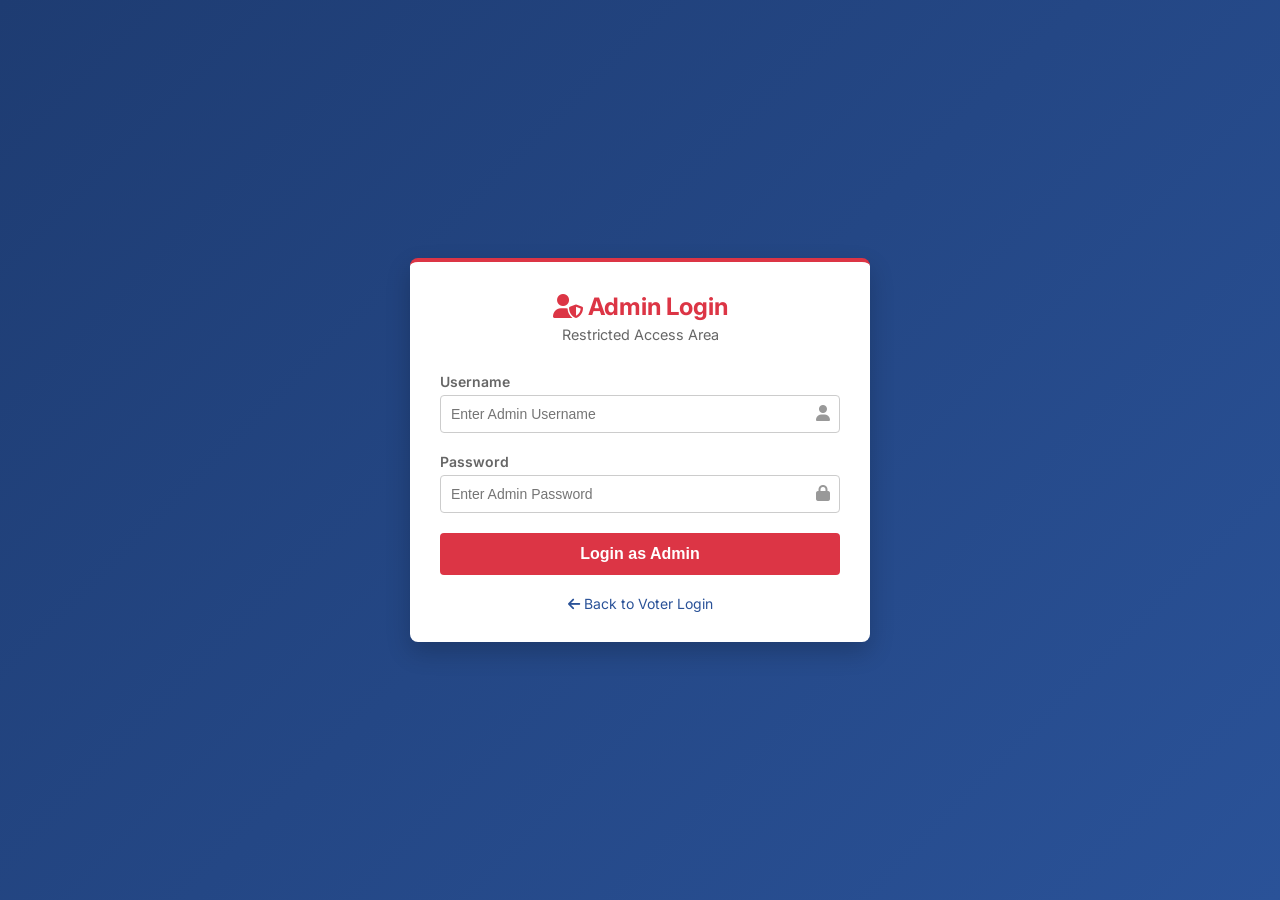
==== admin_dashboard.html @ 73484463 "Initial Commit" ====
<!DOCTYPE html>
<html lang="en">

<head>
    <meta charset="UTF-8">
    <meta name="viewport" content="width=device-width, initial-scale=1.0">
    <meta name="description"
        content="E-Voting Admin Dashboard — Manage candidates, view live results, and administer elections securely.">
    <title>E-Voting | Admin Dashboard</title>
    <link rel="stylesheet" href="https://cdnjs.cloudflare.com/ajax/libs/font-awesome/6.0.0/css/all.min.css">
    <link href="https://fonts.googleapis.com/css2?family=Inter:wght@400;500;600;700&display=swap" rel="stylesheet">
    <link rel="stylesheet" href="css/main.css">
    <style>
        /* ── Layout ── */
        body {
            display: flex;
            height: 100vh;
            overflow: hidden;
            font-family: 'Inter', 'Segoe UI', Tahoma, Geneva, Verdana, sans-serif;
        }

        /* ── Sidebar ── */
        .sidebar {
            width: 260px;
            background: linear-gradient(180deg, #0f2027 0%, #1e3c72 50%, #2a5298 100%);
            color: white;
            display: flex;
            flex-direction: column;
            padding: 0;
            box-shadow: 4px 0 20px rgba(0, 0, 0, 0.15);
            transition: transform 0.3s cubic-bezier(.4, 0, .2, 1);
            z-index: 200;
            flex-shrink: 0;
        }

        .sidebar-header {
            text-align: center;
            padding: 28px 20px;
            border-bottom: 1px solid rgba(255, 255, 255, 0.08);
        }

        .sidebar-header h3 {
            margin: 0;
            font-size: 1.2rem;
            font-weight: 700;
            letter-spacing: .5px;
        }

        .sidebar-header h3 i {
            margin-right: 8px;
            color: var(--accent-color);
        }

        .nav-links {
            list-style: none;
            padding: 12px 0;
            margin: 0;
            flex-grow: 1;
        }

        .nav-links li {
            padding: 0;
        }

        .nav-links a {
            display: flex;
            align-items: center;
            gap: 12px;
            padding: 14px 28px;
            color: rgba(255, 255, 255, 0.6);
            text-decoration: none;
            transition: all 0.25s ease;
            border-left: 3px solid transparent;
            cursor: pointer;
            font-size: 0.95rem;
            font-weight: 500;
        }

        .nav-links a:hover,
        .nav-links a.active {
            background-color: rgba(255, 255, 255, 0.08);
            color: white;
            border-left-color: var(--accent-color);
        }

        .nav-links a:focus-visible {
            outline: 2px solid var(--accent-color);
            outline-offset: -2px;
        }

        .nav-links i {
            width: 22px;
            text-align: center;
            font-size: 1.05rem;
        }

        .logout-btn {
            background: rgba(220, 53, 69, 0.85);
            color: white;
            border: none;
            padding: 14px;
            text-align: center;
            cursor: pointer;
            text-decoration: none;
            font-weight: 600;
            display: flex;
            align-items: center;
            justify-content: center;
            gap: 8px;
            transition: background 0.3s;
            font-size: 0.95rem;
        }

        .logout-btn:hover {
            background: #bd2130;
        }

        .logout-btn:focus-visible {
            outline: 2px solid white;
            outline-offset: -2px;
        }

        /* ── Mobile Sidebar Toggle ── */
        .sidebar-toggle {
            display: none;
            position: fixed;
            top: 16px;
            left: 16px;
            z-index: 300;
            background: var(--primary-color);
            color: white;
            border: none;
            width: 44px;
            height: 44px;
            border-radius: 10px;
            font-size: 1.2rem;
            cursor: pointer;
            box-shadow: 0 4px 12px rgba(0, 0, 0, 0.2);
            transition: background 0.3s;
        }

        .sidebar-toggle:hover {
            background: var(--secondary-color);
        }

        .sidebar-overlay {
            display: none;
            position: fixed;
            top: 0;
            left: 0;
            width: 100%;
            height: 100%;
            background: rgba(0, 0, 0, 0.5);
            z-index: 150;
            backdrop-filter: blur(2px);
        }

        /* ── Main Content ── */
        .main-content {
            flex-grow: 1;
            padding: 32px;
            overflow-y: auto;
            background-color: #f0f2f5;
        }

        .header {
            margin-bottom: 28px;
            display: flex;
            justify-content: space-between;
            align-items: center;
            flex-wrap: wrap;
            gap: 12px;
        }

        .header h1 {
            color: var(--primary-color);
            margin: 0;
            font-size: 1.75rem;
            font-weight: 700;
        }

        /* ── Stat Cards ── */
        .stats-grid {
            display: grid;
            grid-template-columns: repeat(auto-fit, minmax(240px, 1fr));
            gap: 20px;
            margin-bottom: 30px;
        }

        .stat-card {
            background: white;
            padding: 24px;
            border-radius: 12px;
            box-shadow: 0 2px 12px rgba(0, 0, 0, 0.06);
            display: flex;
            align-items: center;
            justify-content: space-between;
            transition: transform 0.2s, box-shadow 0.2s;
            border: 1px solid rgba(0, 0, 0, 0.04);
        }

        .stat-card:hover {
            transform: translateY(-2px);
            box-shadow: 0 6px 20px rgba(0, 0, 0, 0.1);
        }

        .stat-info h3 {
            margin: 0;
            font-size: 2rem;
            color: var(--primary-color);
            font-weight: 700;
        }

        .stat-info p {
            margin: 6px 0 0;
            color: #7f8c8d;
            font-size: 0.9rem;
        }

        .stat-icon {
            font-size: 2.5rem;
            color: var(--secondary-color);
            opacity: 0.15;
        }

        /* ── Sections ── */
        .section {
            display: none;
            animation: fadeIn 0.3s ease-out;
        }

        .section.active {
            display: block;
        }

        .panel {
            background: white;
            padding: 28px;
            border-radius: 12px;
            box-shadow: 0 2px 12px rgba(0, 0, 0, 0.06);
            margin-bottom: 28px;
            border: 1px solid rgba(0, 0, 0, 0.04);
        }

        .panel-header {
            display: flex;
            justify-content: space-between;
            align-items: center;
            margin-bottom: 22px;
            border-bottom: 1px solid #eef0f2;
            padding-bottom: 16px;
        }

        .panel-header h2 {
            margin: 0;
            color: var(--primary-color);
            font-size: 1.15rem;
            font-weight: 700;
        }

        /* ── Tables ── */
        table {
            width: 100%;
            border-collapse: collapse;
        }

        th,
        td {
            text-align: left;
            padding: 14px 16px;
            border-bottom: 1px solid #eef0f2;
        }

        th {
            background-color: #f8f9fb;
            color: var(--primary-color);
            font-weight: 600;
            font-size: 0.85rem;
            text-transform: uppercase;
            letter-spacing: 0.5px;
        }

        tr:hover td {
            background-color: #fafbfc;
        }

        .btn-sm {
            padding: 7px 12px;
            border-radius: 6px;
            border: none;
            cursor: pointer;
            color: white;
            margin-right: 6px;
            transition: filter 0.2s, transform 0.15s;
            font-size: 0.85rem;
        }

        .btn-sm:hover {
            filter: brightness(0.9);
            transform: scale(1.05);
        }

        .btn-sm:focus-visible {
            outline: 2px solid var(--primary-color);
            outline-offset: 2px;
        }

        .btn-edit {
            background-color: var(--secondary-color);
        }

        .btn-delete {
            background-color: var(--danger-color);
        }

        .badge-info {
            background-color: #e8f4fd;
            color: #0c5460;
            padding: 5px 12px;
            border-radius: 20px;
            font-size: 0.82rem;
            font-weight: 600;
        }

        /* ── Results Bars ── */
        .result-bar-container {
            margin-bottom: 18px;
        }

        .result-labels {
            display: flex;
            justify-content: space-between;
            margin-bottom: 6px;
            font-size: 0.9rem;
            color: #555;
        }

        .progress-bg {
            background: #e9ecef;
            height: 22px;
            border-radius: 11px;
            overflow: hidden;
        }

        .progress-fill {
            height: 100%;
            border-radius: 11px;
            transition: width 1s ease-in-out;
        }

        /* ── Export Button ── */
        .btn-export {
            width: auto;
            background: linear-gradient(135deg, #28a745, #20c997);
            color: white;
            border: none;
            padding: 10px 20px;
            border-radius: 8px;
            font-weight: 600;
            font-size: 0.9rem;
            cursor: pointer;
            display: inline-flex;
            align-items: center;
            gap: 8px;
            transition: transform 0.2s, box-shadow 0.2s;
        }

        .btn-export:hover {
            transform: translateY(-1px);
            box-shadow: 0 4px 12px rgba(40, 167, 69, 0.3);
        }

        /* ── Refresh Button ── */
        .btn-refresh {
            background: var(--primary-color);
            color: white;
            border: none;
            padding: 8px 16px;
            border-radius: 6px;
            cursor: pointer;
            font-size: 0.85rem;
            display: inline-flex;
            align-items: center;
            gap: 6px;
            transition: filter 0.2s;
        }

        .btn-refresh:hover {
            filter: brightness(1.15);
        }

        /* ── Custom Modal ── */
        .modal-backdrop {
            display: none;
            position: fixed;
            z-index: 1000;
            left: 0;
            top: 0;
            width: 100%;
            height: 100%;
            background-color: rgba(0, 0, 0, 0.5);
            align-items: center;
            justify-content: center;
            backdrop-filter: blur(3px);
        }

        .modal-backdrop.show {
            display: flex;
        }

        .modal-box {
            background-color: white;
            padding: 32px;
            border-radius: 16px;
            text-align: center;
            max-width: 440px;
            width: 90%;
            box-shadow: 0 20px 60px rgba(0, 0, 0, 0.25);
            animation: modalSlideIn 0.3s ease-out;
        }

        @keyframes modalSlideIn {
            from {
                transform: translateY(-20px) scale(0.96);
                opacity: 0;
            }

            to {
                transform: translateY(0) scale(1);
                opacity: 1;
            }
        }

        .modal-box h3 {
            margin: 0 0 8px;
            color: var(--primary-color);
            font-size: 1.2rem;
        }

        .modal-box p {
            color: #666;
            margin: 0 0 20px;
            font-size: 0.95rem;
        }

        .modal-box .input-group {
            text-align: left;
            margin-bottom: 20px;
        }

        .modal-actions {
            display: flex;
            gap: 12px;
            justify-content: center;
            margin-top: 8px;
        }

        .btn-modal-cancel {
            background: #e9ecef;
            color: #495057;
            border: none;
            padding: 10px 24px;
            border-radius: 8px;
            cursor: pointer;
            font-weight: 600;
            transition: background 0.2s;
        }

        .btn-modal-cancel:hover {
            background: #dee2e6;
        }

        .btn-modal-confirm {
            background: var(--success-color);
            color: white;
            border: none;
            padding: 10px 24px;
            border-radius: 8px;
            cursor: pointer;
            font-weight: 600;
            transition: filter 0.2s;
        }

        .btn-modal-confirm:hover {
            filter: brightness(0.9);
        }

        .btn-modal-danger {
            background: var(--danger-color);
            color: white;
            border: none;
            padding: 10px 24px;
            border-radius: 8px;
            cursor: pointer;
            font-weight: 600;
            transition: filter 0.2s;
        }

        .btn-modal-danger:hover {
            filter: brightness(0.9);
        }

        /* ── Candidates Layout ── */
        .candidates-layout {
            display: grid;
            grid-template-columns: 1fr 2fr;
            gap: 28px;
        }

        /* ── Responsive ── */
        @media (max-width: 768px) {
            .sidebar {
                position: fixed;
                top: 0;
                left: 0;
                height: 100%;
                transform: translateX(-100%);
            }

            .sidebar.open {
                transform: translateX(0);
            }

            .sidebar-overlay.show {
                display: block;
            }

            .sidebar-toggle {
                display: flex;
                align-items: center;
                justify-content: center;
            }

            .main-content {
                padding: 20px;
                padding-top: 72px;
            }

            .candidates-layout {
                grid-template-columns: 1fr;
            }

            .header h1 {
                font-size: 1.35rem;
            }

            .stats-grid {
                grid-template-columns: 1fr;
            }
        }
    </style>
</head>

<body>

    <!-- Mobile sidebar toggle -->
    <button class="sidebar-toggle" id="sidebarToggle" aria-label="Open sidebar menu">
        <i class="fas fa-bars" aria-hidden="true"></i>
    </button>
    <div class="sidebar-overlay" id="sidebarOverlay"></div>

    <nav class="sidebar" id="sidebar" role="navigation" aria-label="Admin navigation">
        <div class="sidebar-header">
            <h3><i class="fas fa-shield-alt" aria-hidden="true"></i> Admin Panel</h3>
        </div>
        <ul class="nav-links">
            <li><a data-target="dashboard" class="active" role="button" tabindex="0"><i class="fas fa-tachometer-alt"
                        aria-hidden="true"></i> Dashboard</a></li>
            <li><a data-target="candidates" role="button" tabindex="0"><i class="fas fa-users" aria-hidden="true"></i>
                    Manage Candidates</a></li>
            <li><a data-target="settings" role="button" tabindex="0"><i class="fas fa-cogs" aria-hidden="true"></i>
                    Settings</a></li>
        </ul>
        <a href="#" onclick="logout()" class="logout-btn" role="button">
            <i class="fas fa-sign-out-alt" aria-hidden="true"></i> Logout
        </a>
    </nav>

    <div class="main-content">

        <!-- DASHBOARD SECTION -->
        <div id="dashboard" class="section active">
            <div class="header">
                <h1>Dashboard Overview</h1>
                <button onclick="exportResults()" class="btn-export" aria-label="Export election results as CSV">
                    <i class="fas fa-file-csv" aria-hidden="true"></i> Export Results
                </button>
            </div>

            <div class="stats-grid">
                <div class="stat-card">
                    <div class="stat-info">
                        <h3 id="totalVoters">0</h3>
                        <p>Registered Voters</p>
                    </div>
                    <i class="fas fa-user-friends stat-icon" aria-hidden="true"></i>
                </div>
                <div class="stat-card">
                    <div class="stat-info">
                        <h3 id="totalVotes">0</h3>
                        <p>Total Votes Cast</p>
                    </div>
                    <i class="fas fa-vote-yea stat-icon" aria-hidden="true"></i>
                </div>
                <div class="stat-card">
                    <div class="stat-info">
                        <h3 id="turnout">0%</h3>
                        <p>Voter Turnout</p>
                    </div>
                    <i class="fas fa-chart-pie stat-icon" aria-hidden="true"></i>
                </div>
            </div>

            <div class="panel">
                <div class="panel-header">
                    <h2>Live Results</h2>
                    <button onclick="updateStats()" class="btn-refresh" aria-label="Refresh live results">
                        <i class="fas fa-sync" aria-hidden="true"></i> Refresh
                    </button>
                </div>
                <div id="resultsContainer">
                    <!-- Bars will be inserted here -->
                </div>
            </div>
        </div>

        <!-- CANDIDATES SECTION -->
        <div id="candidates" class="section">
            <div class="header">
                <h1>Manage Candidates</h1>
            </div>

            <div class="candidates-layout">
                <div>
                    <div class="panel">
                        <div class="panel-header">
                            <h2>Add New Candidate</h2>
                        </div>
                        <form onsubmit="addCandidate(event)" id="addCandidateForm">
                            <div class="input-group">
                                <label for="candName">Candidate Name</label>
                                <input type="text" id="candName" required autocomplete="off">
                                <i class="fas fa-user icon" aria-hidden="true"></i>
                            </div>
                            <div class="input-group">
                                <label for="candParty">Party / Affiliation</label>
                                <input type="text" id="candParty" required autocomplete="off">
                                <i class="fas fa-flag icon" aria-hidden="true"></i>
                            </div>
                            <div class="input-group">
                                <label for="candIcon">Icon Class (FontAwesome)</label>
                                <input type="text" id="candIcon" placeholder="e.g. fa-user-tie" data-default="fa-user">
                                <i class="fas fa-icons icon" aria-hidden="true"></i>
                            </div>
                            <button type="submit" class="btn-primary">Add Candidate</button>
                        </form>
                    </div>
                </div>

                <div>
                    <div class="panel">
                        <div class="panel-header">
                            <h2>Existing Candidates</h2>
                        </div>
                        <div style="overflow-x: auto;">
                            <table>
                                <thead>
                                    <tr>
                                        <th>Candidate Info</th>
                                        <th>Party</th>
                                        <th>Votes</th>
                                        <th>Actions</th>
                                    </tr>
                                </thead>
                                <tbody id="candidatesTable">
                                    <!-- Rows go here -->
                                </tbody>
                            </table>
                        </div>
                    </div>
                </div>
            </div>
        </div>

        <!-- SETTINGS SECTION -->
        <div id="settings" class="section">
            <div class="header">
                <h1>System Settings</h1>
            </div>
            <div class="panel" style="max-width: 500px;">
                <div class="panel-header">
                    <h2>Change Admin Credentials</h2>
                </div>
                <form onsubmit="updateAdminCreds(event)">
                    <div class="input-group">
                        <label for="newAdminUser">New Username</label>
                        <input type="text" id="newAdminUser" required autocomplete="off">
                        <i class="fas fa-user-shield icon" aria-hidden="true"></i>
                    </div>
                    <div class="input-group">
                        <label for="newAdminPass">New Password</label>
                        <input type="password" id="newAdminPass" required autocomplete="new-password">
                        <i class="fas fa-key icon" aria-hidden="true"></i>
                    </div>
                    <button type="submit" class="btn-primary">Update Credentials</button>
                </form>
            </div>
        </div>

    </div>

    <!-- Edit Emblem Modal -->
    <div class="modal-backdrop" id="editEmblemModal" role="dialog" aria-labelledby="editEmblemTitle" aria-modal="true">
        <div class="modal-box">
            <h3 id="editEmblemTitle">Edit Candidate Emblem</h3>
            <p>Enter a new FontAwesome icon class for <strong id="editEmblemCandName"></strong>.</p>
            <div class="input-group">
                <label for="editEmblemInput">Icon Class</label>
                <input type="text" id="editEmblemInput" placeholder="e.g. fa-user-tie">
                <i class="fas fa-icons icon" aria-hidden="true"></i>
            </div>
            <div style="margin-bottom: 16px; padding: 12px; background: #f8f9fb; border-radius: 8px;">
                <span style="color: #666; font-size: 0.85rem;">Preview:</span>
                <i id="editEmblemPreview" class="fas fa-user"
                    style="font-size: 1.5rem; margin-left: 10px; color: var(--primary-color);"></i>
            </div>
            <div class="modal-actions">
                <button class="btn-modal-cancel" onclick="closeEmblemModal()">Cancel</button>
                <button class="btn-modal-confirm" onclick="saveEmblemEdit()">Save</button>
            </div>
        </div>
    </div>

    <!-- Delete Confirmation Modal -->
    <div class="modal-backdrop" id="deleteConfirmModal" role="dialog" aria-labelledby="deleteConfirmTitle"
        aria-modal="true">
        <div class="modal-box">
            <h3 id="deleteConfirmTitle" style="color: var(--danger-color);">
                <i class="fas fa-exclamation-triangle" aria-hidden="true"></i> Delete Candidate
            </h3>
            <p>Are you sure you want to delete <strong id="deleteCandName"></strong>? This will not remove existing
                votes for this candidate.</p>
            <div class="modal-actions">
                <button class="btn-modal-cancel" onclick="closeDeleteModal()">Cancel</button>
                <button class="btn-modal-danger" onclick="confirmDeleteCandidate()">Delete</button>
            </div>
        </div>
    </div>

    <script src="js/utils.js"></script>
    <script src="js/admin.js"></script>
</body>

</html>
---- css/main.css ----
/* Main Styles */
@import url('https://fonts.googleapis.com/css2?family=Inter:wght@400;500;600;700&display=swap');
:root {
    --primary-color: #1e3c72;
    --secondary-color: #2a5298;
    --accent-color: #ff9800;
    --success-color: #28a745;
    --danger-color: #dc3545;
    --text-color: #333;
    --bg-color: #f4f7f6;
    --card-bg: #fff;
}

body {
    font-family: 'Inter', 'Segoe UI', Tahoma, Geneva, Verdana, sans-serif;
    margin: 0;
    padding: 0;
    background: linear-gradient(135deg, var(--primary-color) 0%, var(--secondary-color) 100%);
    min-height: 100vh;
}

/* Auth Cards (Login/Register) */
.auth-container {
    display: flex;
    justify-content: center;
    align-items: center;
    height: 100vh;
}

.auth-box {
    background-color: var(--card-bg);
    width: 400px;
    padding: 30px;
    border-radius: 8px;
    box-shadow: 0 10px 25px rgba(0, 0, 0, 0.2);
    animation: fadeIn 0.5s ease-out;
}

@keyframes fadeIn {
    from { opacity: 0; transform: translateY(-20px); }
    to { opacity: 1; transform: translateY(0); }
}

.auth-header {
    text-align: center;
    margin-bottom: 30px;
}

.auth-header h2 {
    color: var(--text-color);
    margin: 0 0 5px;
}

.auth-header p {
    color: #666;
    margin: 0;
    font-size: 0.9rem;
}

.input-group {
    margin-bottom: 20px;
    position: relative;
}

.input-group label {
    display: block;
    margin-bottom: 5px;
    color: #666;
    font-size: 14px;
    font-weight: 600;
}

.input-group input {
    width: 100%;
    padding: 10px 40px 10px 10px;
    border: 1px solid #ccc;
    border-radius: 4px;
    font-size: 14px;
    box-sizing: border-box;
    transition: border-color 0.3s;
}

.input-group input:focus {
    border-color: var(--secondary-color);
    outline: none;
    box-shadow: 0 0 0 3px rgba(42, 82, 152, 0.15);
}

.input-group .icon {
    position: absolute;
    right: 10px;
    bottom: 12px;
    color: #999;
}

.input-group .toggle-password {
    cursor: pointer;
    z-index: 10;
}

.btn-primary {
    background-color: var(--success-color);
    color: white;
    border: none;
    width: 100%;
    padding: 12px;
    border-radius: 4px;
    font-size: 16px;
    font-weight: bold;
    cursor: pointer;
    transition: filter 0.3s;
}

.btn-primary:hover {
    filter: brightness(0.9);
}

.btn-primary:focus-visible {
    outline: 2px solid var(--primary-color);
    outline-offset: 2px;
}

.btn-primary:disabled {
    background-color: #ccc;
    cursor: not-allowed;
}

.auth-link {
    text-align: center;
    margin-top: 20px;
    font-size: 14px;
}

.auth-link a {
    color: var(--secondary-color);
    text-decoration: none;
}

.auth-link a:hover {
    text-decoration: underline;
}

/* Toast Notifications */
#toast-container {
    position: fixed;
    top: 20px;
    right: 20px;
    z-index: 9999;
}

.toast {
    background: white;
    padding: 15px 20px;
    margin-bottom: 10px;
    border-radius: 4px;
    box-shadow: 0 4px 12px rgba(0,0,0,0.15);
    display: flex;
    align-items: center;
    gap: 10px;
    transform: translateX(100%);
    opacity: 0;
    transition: all 0.3s cubic-bezier(0.68, -0.55, 0.265, 1.55);
    min-width: 250px;
    border-left: 4px solid #ccc;
}

.toast.show {
    transform: translateX(0);
    opacity: 1;
}

.toast-success { border-left-color: var(--success-color); }
.toast-success i { color: var(--success-color); }

.toast-error { border-left-color: var(--danger-color); }
.toast-error i { color: var(--danger-color); }

.toast-info { border-left-color: var(--secondary-color); }
.toast-info i { color: var(--secondary-color); }

.toast-warning { border-left-color: var(--accent-color); }
.toast-warning i { color: var(--accent-color); }
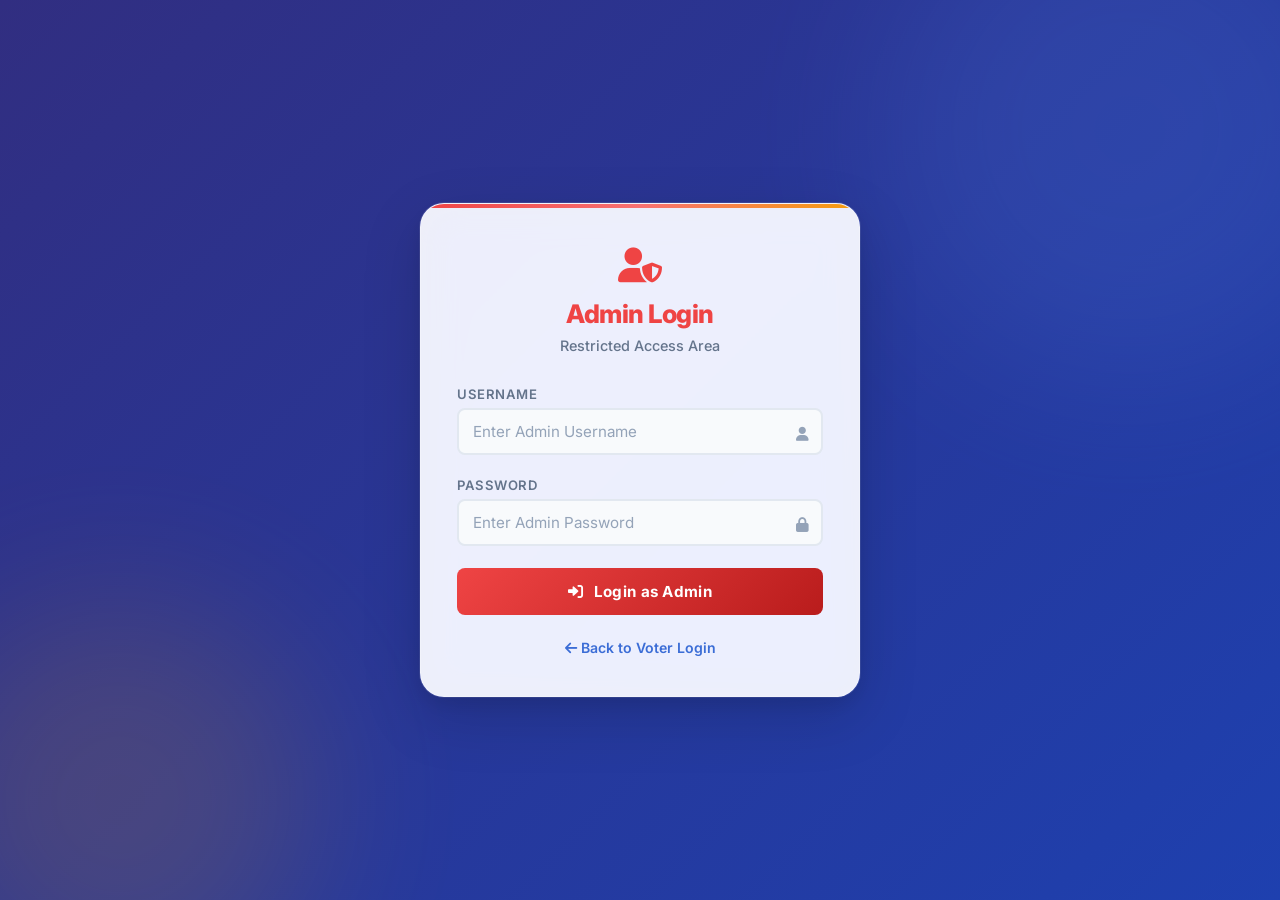
==== commit a07b2350: "feat: enhance UI/UX, accessibility, and SEO for authentication pages, add Inter font, and introduce " ====
--- a/admin_dashboard.html
+++ b/admin_dashboard.html
@@ -8,7 +8,7 @@
         content="E-Voting Admin Dashboard — Manage candidates, view live results, and administer elections securely.">
     <title>E-Voting | Admin Dashboard</title>
     <link rel="stylesheet" href="https://cdnjs.cloudflare.com/ajax/libs/font-awesome/6.0.0/css/all.min.css">
-    <link href="https://fonts.googleapis.com/css2?family=Inter:wght@400;500;600;700&display=swap" rel="stylesheet">
+    <link href="https://fonts.googleapis.com/css2?family=Inter:wght@400;500;600;700;800&display=swap" rel="stylesheet">
     <link rel="stylesheet" href="css/main.css">
     <style>
         /* ── Layout ── */
@@ -16,18 +16,18 @@
             display: flex;
             height: 100vh;
             overflow: hidden;
-            font-family: 'Inter', 'Segoe UI', Tahoma, Geneva, Verdana, sans-serif;
+            background: var(--bg-color);
         }
 
         /* ── Sidebar ── */
         .sidebar {
-            width: 260px;
-            background: linear-gradient(180deg, #0f2027 0%, #1e3c72 50%, #2a5298 100%);
+            width: 270px;
+            background: linear-gradient(180deg, #0c1929 0%, #152847 50%, #1e3a6e 100%);
             color: white;
             display: flex;
             flex-direction: column;
             padding: 0;
-            box-shadow: 4px 0 20px rgba(0, 0, 0, 0.15);
+            box-shadow: 4px 0 24px rgba(0, 0, 0, 0.2);
             transition: transform 0.3s cubic-bezier(.4, 0, .2, 1);
             z-index: 200;
             flex-shrink: 0;
@@ -35,25 +35,30 @@
 
         .sidebar-header {
             text-align: center;
-            padding: 28px 20px;
-            border-bottom: 1px solid rgba(255, 255, 255, 0.08);
+            padding: 28px 24px;
+            border-bottom: 1px solid rgba(255, 255, 255, 0.06);
+            background: rgba(0, 0, 0, 0.15);
         }
 
         .sidebar-header h3 {
             margin: 0;
-            font-size: 1.2rem;
-            font-weight: 700;
-            letter-spacing: .5px;
+            font-size: 1.15rem;
+            font-weight: 800;
+            letter-spacing: -0.01em;
+            display: flex;
+            align-items: center;
+            justify-content: center;
+            gap: 10px;
         }
 
         .sidebar-header h3 i {
-            margin-right: 8px;
             color: var(--accent-color);
+            font-size: 1.3rem;
         }
 
         .nav-links {
             list-style: none;
-            padding: 12px 0;
+            padding: 16px 0;
             margin: 0;
             flex-grow: 1;
         }
@@ -67,20 +72,24 @@
             align-items: center;
             gap: 12px;
             padding: 14px 28px;
-            color: rgba(255, 255, 255, 0.6);
+            color: rgba(255, 255, 255, 0.55);
             text-decoration: none;
             transition: all 0.25s ease;
             border-left: 3px solid transparent;
             cursor: pointer;
-            font-size: 0.95rem;
-            font-weight: 500;
+            font-size: 0.92rem;
+            font-weight: 600;
         }
 
         .nav-links a:hover,
         .nav-links a.active {
-            background-color: rgba(255, 255, 255, 0.08);
+            background-color: rgba(255, 255, 255, 0.07);
             color: white;
             border-left-color: var(--accent-color);
+        }
+
+        .nav-links a.active {
+            background-color: rgba(255, 255, 255, 0.1);
         }
 
         .nav-links a:focus-visible {
@@ -91,28 +100,29 @@
         .nav-links i {
             width: 22px;
             text-align: center;
-            font-size: 1.05rem;
+            font-size: 1rem;
         }
 
         .logout-btn {
-            background: rgba(220, 53, 69, 0.85);
+            background: linear-gradient(135deg, rgba(239, 68, 68, 0.9), rgba(185, 28, 28, 0.9));
             color: white;
             border: none;
-            padding: 14px;
+            padding: 15px;
             text-align: center;
             cursor: pointer;
             text-decoration: none;
-            font-weight: 600;
+            font-weight: 700;
             display: flex;
             align-items: center;
             justify-content: center;
             gap: 8px;
-            transition: background 0.3s;
-            font-size: 0.95rem;
+            transition: all var(--transition);
+            font-size: 0.92rem;
+            font-family: var(--font);
         }
 
         .logout-btn:hover {
-            background: #bd2130;
+            background: linear-gradient(135deg, #dc2626, #991b1b);
         }
 
         .logout-btn:focus-visible {
@@ -132,15 +142,17 @@
             border: none;
             width: 44px;
             height: 44px;
-            border-radius: 10px;
+            border-radius: var(--radius-sm);
             font-size: 1.2rem;
             cursor: pointer;
-            box-shadow: 0 4px 12px rgba(0, 0, 0, 0.2);
-            transition: background 0.3s;
+            box-shadow: var(--shadow-md);
+            transition: all var(--transition);
+            font-family: var(--font);
         }
 
         .sidebar-toggle:hover {
             background: var(--secondary-color);
+            transform: scale(1.05);
         }
 
         .sidebar-overlay {
@@ -152,7 +164,7 @@
             height: 100%;
             background: rgba(0, 0, 0, 0.5);
             z-index: 150;
-            backdrop-filter: blur(2px);
+            backdrop-filter: blur(3px);
         }
 
         /* ── Main Content ── */
@@ -160,7 +172,7 @@
             flex-grow: 1;
             padding: 32px;
             overflow-y: auto;
-            background-color: #f0f2f5;
+            background-color: var(--bg-color);
         }
 
         .header {
@@ -175,8 +187,9 @@
         .header h1 {
             color: var(--primary-color);
             margin: 0;
-            font-size: 1.75rem;
-            font-weight: 700;
+            font-size: 1.65rem;
+            font-weight: 800;
+            letter-spacing: -0.02em;
         }
 
         /* ── Stat Cards ── */
@@ -188,58 +201,120 @@
         }
 
         .stat-card {
-            background: white;
+            background: var(--card-bg);
             padding: 24px;
-            border-radius: 12px;
-            box-shadow: 0 2px 12px rgba(0, 0, 0, 0.06);
+            border-radius: var(--radius-lg);
+            box-shadow: var(--shadow-sm);
             display: flex;
             align-items: center;
             justify-content: space-between;
-            transition: transform 0.2s, box-shadow 0.2s;
-            border: 1px solid rgba(0, 0, 0, 0.04);
+            transition: transform var(--transition), box-shadow var(--transition);
+            border: 1px solid var(--border-color);
+            position: relative;
+            overflow: hidden;
+        }
+
+        .stat-card::before {
+            content: '';
+            position: absolute;
+            top: 0;
+            left: 0;
+            right: 0;
+            height: 3px;
+            opacity: 0;
+            transition: opacity var(--transition);
+        }
+
+        .stat-card:nth-child(1)::before {
+            background: linear-gradient(90deg, #3b82f6, #60a5fa);
+        }
+
+        .stat-card:nth-child(2)::before {
+            background: linear-gradient(90deg, #10b981, #34d399);
+        }
+
+        .stat-card:nth-child(3)::before {
+            background: linear-gradient(90deg, #f59e0b, #fbbf24);
         }
 
         .stat-card:hover {
-            transform: translateY(-2px);
-            box-shadow: 0 6px 20px rgba(0, 0, 0, 0.1);
+            transform: translateY(-3px);
+            box-shadow: var(--shadow-md);
+        }
+
+        .stat-card:hover::before {
+            opacity: 1;
         }
 
         .stat-info h3 {
             margin: 0;
             font-size: 2rem;
             color: var(--primary-color);
-            font-weight: 700;
+            font-weight: 800;
+            letter-spacing: -0.02em;
         }
 
         .stat-info p {
-            margin: 6px 0 0;
-            color: #7f8c8d;
-            font-size: 0.9rem;
+            margin: 4px 0 0;
+            color: var(--text-muted);
+            font-size: 0.85rem;
+            font-weight: 500;
         }
 
         .stat-icon {
-            font-size: 2.5rem;
-            color: var(--secondary-color);
-            opacity: 0.15;
+            width: 52px;
+            height: 52px;
+            border-radius: var(--radius-md);
+            display: flex;
+            align-items: center;
+            justify-content: center;
+            font-size: 1.4rem;
+        }
+
+        .stat-icon.voters {
+            background: linear-gradient(135deg, #dbeafe, #bfdbfe);
+            color: #2563eb;
+        }
+
+        .stat-icon.votes {
+            background: linear-gradient(135deg, #d1fae5, #a7f3d0);
+            color: #059669;
+        }
+
+        .stat-icon.turnout {
+            background: linear-gradient(135deg, #fef3c7, #fde68a);
+            color: #d97706;
         }
 
         /* ── Sections ── */
         .section {
             display: none;
-            animation: fadeIn 0.3s ease-out;
+            animation: sectionFadeIn 0.35s ease-out;
         }
 
         .section.active {
             display: block;
         }
 
+        @keyframes sectionFadeIn {
+            from {
+                opacity: 0;
+                transform: translateY(8px);
+            }
+
+            to {
+                opacity: 1;
+                transform: translateY(0);
+            }
+        }
+
         .panel {
-            background: white;
+            background: var(--card-bg);
             padding: 28px;
-            border-radius: 12px;
-            box-shadow: 0 2px 12px rgba(0, 0, 0, 0.06);
+            border-radius: var(--radius-lg);
+            box-shadow: var(--shadow-sm);
             margin-bottom: 28px;
-            border: 1px solid rgba(0, 0, 0, 0.04);
+            border: 1px solid var(--border-color);
         }
 
         .panel-header {
@@ -247,14 +322,14 @@
             justify-content: space-between;
             align-items: center;
             margin-bottom: 22px;
-            border-bottom: 1px solid #eef0f2;
+            border-bottom: 1px solid var(--border-color);
             padding-bottom: 16px;
         }
 
         .panel-header h2 {
             margin: 0;
             color: var(--primary-color);
-            font-size: 1.15rem;
+            font-size: 1.1rem;
             font-weight: 700;
         }
 
@@ -268,36 +343,49 @@
         td {
             text-align: left;
             padding: 14px 16px;
-            border-bottom: 1px solid #eef0f2;
+            border-bottom: 1px solid var(--border-color);
         }
 
         th {
-            background-color: #f8f9fb;
-            color: var(--primary-color);
-            font-weight: 600;
-            font-size: 0.85rem;
+            background-color: #f8fafc;
+            color: var(--text-muted);
+            font-weight: 700;
+            font-size: 0.78rem;
             text-transform: uppercase;
-            letter-spacing: 0.5px;
+            letter-spacing: 0.6px;
+        }
+
+        tr {
+            transition: background var(--transition);
         }
 
         tr:hover td {
-            background-color: #fafbfc;
+            background-color: #f8fafc;
+        }
+
+        tr:last-child td {
+            border-bottom: none;
         }
 
         .btn-sm {
-            padding: 7px 12px;
-            border-radius: 6px;
+            padding: 8px 12px;
+            border-radius: var(--radius-sm);
             border: none;
             cursor: pointer;
             color: white;
             margin-right: 6px;
-            transition: filter 0.2s, transform 0.15s;
-            font-size: 0.85rem;
+            transition: all var(--transition);
+            font-size: 0.82rem;
+            font-family: var(--font);
+            font-weight: 600;
+            display: inline-flex;
+            align-items: center;
+            gap: 4px;
         }
 
         .btn-sm:hover {
-            filter: brightness(0.9);
-            transform: scale(1.05);
+            transform: translateY(-1px);
+            box-shadow: 0 3px 10px rgba(0, 0, 0, 0.15);
         }
 
         .btn-sm:focus-visible {
@@ -306,68 +394,88 @@
         }
 
         .btn-edit {
-            background-color: var(--secondary-color);
+            background: linear-gradient(135deg, var(--secondary-color), #4b7bd5);
         }
 
         .btn-delete {
-            background-color: var(--danger-color);
+            background: linear-gradient(135deg, var(--danger-color), #dc2626);
         }
 
         .badge-info {
-            background-color: #e8f4fd;
-            color: #0c5460;
-            padding: 5px 12px;
+            background: linear-gradient(135deg, #dbeafe, #bfdbfe);
+            color: #1e40af;
+            padding: 5px 14px;
             border-radius: 20px;
-            font-size: 0.82rem;
-            font-weight: 600;
+            font-size: 0.8rem;
+            font-weight: 700;
+            display: inline-flex;
+            align-items: center;
+            gap: 4px;
         }
 
         /* ── Results Bars ── */
         .result-bar-container {
-            margin-bottom: 18px;
+            margin-bottom: 20px;
         }
 
         .result-labels {
             display: flex;
             justify-content: space-between;
-            margin-bottom: 6px;
-            font-size: 0.9rem;
-            color: #555;
+            margin-bottom: 8px;
+            font-size: 0.88rem;
+            color: var(--text-color);
+            font-weight: 500;
+        }
+
+        .result-labels strong {
+            color: var(--text-muted);
+            font-size: 0.85rem;
         }
 
         .progress-bg {
-            background: #e9ecef;
-            height: 22px;
-            border-radius: 11px;
+            background: #e2e8f0;
+            height: 24px;
+            border-radius: 12px;
             overflow: hidden;
+            position: relative;
         }
 
         .progress-fill {
             height: 100%;
-            border-radius: 11px;
-            transition: width 1s ease-in-out;
+            border-radius: 12px;
+            transition: width 1.2s cubic-bezier(0.4, 0, 0.2, 1);
+            position: relative;
+        }
+
+        .progress-fill::after {
+            content: '';
+            position: absolute;
+            inset: 0;
+            background: linear-gradient(90deg, transparent, rgba(255, 255, 255, 0.15));
+            border-radius: 12px;
         }
 
         /* ── Export Button ── */
         .btn-export {
             width: auto;
-            background: linear-gradient(135deg, #28a745, #20c997);
+            background: linear-gradient(135deg, #10b981, #059669);
             color: white;
             border: none;
             padding: 10px 20px;
-            border-radius: 8px;
-            font-weight: 600;
-            font-size: 0.9rem;
+            border-radius: var(--radius-sm);
+            font-weight: 700;
+            font-size: 0.88rem;
+            font-family: var(--font);
             cursor: pointer;
             display: inline-flex;
             align-items: center;
             gap: 8px;
-            transition: transform 0.2s, box-shadow 0.2s;
+            transition: all var(--transition);
         }
 
         .btn-export:hover {
-            transform: translateY(-1px);
-            box-shadow: 0 4px 12px rgba(40, 167, 69, 0.3);
+            transform: translateY(-2px);
+            box-shadow: 0 4px 14px rgba(16, 185, 129, 0.3);
         }
 
         /* ── Refresh Button ── */
@@ -376,17 +484,20 @@
             color: white;
             border: none;
             padding: 8px 16px;
-            border-radius: 6px;
+            border-radius: var(--radius-sm);
             cursor: pointer;
-            font-size: 0.85rem;
+            font-size: 0.82rem;
+            font-family: var(--font);
+            font-weight: 600;
             display: inline-flex;
             align-items: center;
             gap: 6px;
-            transition: filter 0.2s;
+            transition: all var(--transition);
         }
 
         .btn-refresh:hover {
-            filter: brightness(1.15);
+            background: var(--primary-light);
+            transform: translateY(-1px);
         }
 
         /* ── Custom Modal ── */
@@ -401,7 +512,7 @@
             background-color: rgba(0, 0, 0, 0.5);
             align-items: center;
             justify-content: center;
-            backdrop-filter: blur(3px);
+            backdrop-filter: blur(4px);
         }
 
         .modal-backdrop.show {
@@ -409,14 +520,14 @@
         }
 
         .modal-box {
-            background-color: white;
-            padding: 32px;
-            border-radius: 16px;
+            background-color: var(--card-bg);
+            padding: 36px;
+            border-radius: var(--radius-xl);
             text-align: center;
             max-width: 440px;
             width: 90%;
-            box-shadow: 0 20px 60px rgba(0, 0, 0, 0.25);
-            animation: modalSlideIn 0.3s ease-out;
+            box-shadow: var(--shadow-xl);
+            animation: modalSlideIn 0.35s cubic-bezier(0.16, 1, 0.3, 1);
         }
 
         @keyframes modalSlideIn {
@@ -435,12 +546,13 @@
             margin: 0 0 8px;
             color: var(--primary-color);
             font-size: 1.2rem;
+            font-weight: 800;
         }
 
         .modal-box p {
-            color: #666;
+            color: var(--text-muted);
             margin: 0 0 20px;
-            font-size: 0.95rem;
+            font-size: 0.92rem;
         }
 
         .modal-box .input-group {
@@ -456,48 +568,53 @@
         }
 
         .btn-modal-cancel {
-            background: #e9ecef;
-            color: #495057;
+            background: #e2e8f0;
+            color: var(--text-color);
             border: none;
             padding: 10px 24px;
-            border-radius: 8px;
+            border-radius: var(--radius-sm);
             cursor: pointer;
             font-weight: 600;
-            transition: background 0.2s;
+            font-family: var(--font);
+            transition: all var(--transition);
         }
 
         .btn-modal-cancel:hover {
-            background: #dee2e6;
+            background: #cbd5e1;
         }
 
         .btn-modal-confirm {
-            background: var(--success-color);
+            background: linear-gradient(135deg, var(--success-color), #059669);
             color: white;
             border: none;
             padding: 10px 24px;
-            border-radius: 8px;
+            border-radius: var(--radius-sm);
             cursor: pointer;
-            font-weight: 600;
-            transition: filter 0.2s;
+            font-weight: 700;
+            font-family: var(--font);
+            transition: all var(--transition);
         }
 
         .btn-modal-confirm:hover {
-            filter: brightness(0.9);
+            transform: translateY(-1px);
+            box-shadow: 0 4px 14px rgba(16, 185, 129, 0.3);
         }
 
         .btn-modal-danger {
-            background: var(--danger-color);
+            background: linear-gradient(135deg, var(--danger-color), #dc2626);
             color: white;
             border: none;
             padding: 10px 24px;
-            border-radius: 8px;
+            border-radius: var(--radius-sm);
             cursor: pointer;
-            font-weight: 600;
-            transition: filter 0.2s;
+            font-weight: 700;
+            font-family: var(--font);
+            transition: all var(--transition);
         }
 
         .btn-modal-danger:hover {
-            filter: brightness(0.9);
+            transform: translateY(-1px);
+            box-shadow: 0 4px 14px rgba(239, 68, 68, 0.3);
         }
 
         /* ── Candidates Layout ── */
@@ -541,7 +658,7 @@
             }
 
             .header h1 {
-                font-size: 1.35rem;
+                font-size: 1.3rem;
             }
 
             .stats-grid {
@@ -593,21 +710,27 @@
                         <h3 id="totalVoters">0</h3>
                         <p>Registered Voters</p>
                     </div>
-                    <i class="fas fa-user-friends stat-icon" aria-hidden="true"></i>
+                    <div class="stat-icon voters">
+                        <i class="fas fa-user-friends" aria-hidden="true"></i>
+                    </div>
                 </div>
                 <div class="stat-card">
                     <div class="stat-info">
                         <h3 id="totalVotes">0</h3>
                         <p>Total Votes Cast</p>
                     </div>
-                    <i class="fas fa-vote-yea stat-icon" aria-hidden="true"></i>
+                    <div class="stat-icon votes">
+                        <i class="fas fa-vote-yea" aria-hidden="true"></i>
+                    </div>
                 </div>
                 <div class="stat-card">
                     <div class="stat-info">
                         <h3 id="turnout">0%</h3>
                         <p>Voter Turnout</p>
                     </div>
-                    <i class="fas fa-chart-pie stat-icon" aria-hidden="true"></i>
+                    <div class="stat-icon turnout">
+                        <i class="fas fa-chart-pie" aria-hidden="true"></i>
+                    </div>
                 </div>
             </div>
 
@@ -652,7 +775,9 @@
                                 <input type="text" id="candIcon" placeholder="e.g. fa-user-tie" data-default="fa-user">
                                 <i class="fas fa-icons icon" aria-hidden="true"></i>
                             </div>
-                            <button type="submit" class="btn-primary">Add Candidate</button>
+                            <button type="submit" class="btn-primary">
+                                <i class="fas fa-plus" aria-hidden="true" style="margin-right: 6px;"></i> Add Candidate
+                            </button>
                         </form>
                     </div>
                 </div>
@@ -702,7 +827,9 @@
                         <input type="password" id="newAdminPass" required autocomplete="new-password">
                         <i class="fas fa-key icon" aria-hidden="true"></i>
                     </div>
-                    <button type="submit" class="btn-primary">Update Credentials</button>
+                    <button type="submit" class="btn-primary">
+                        <i class="fas fa-save" aria-hidden="true" style="margin-right: 6px;"></i> Update Credentials
+                    </button>
                 </form>
             </div>
         </div>
@@ -719,14 +846,17 @@
                 <input type="text" id="editEmblemInput" placeholder="e.g. fa-user-tie">
                 <i class="fas fa-icons icon" aria-hidden="true"></i>
             </div>
-            <div style="margin-bottom: 16px; padding: 12px; background: #f8f9fb; border-radius: 8px;">
-                <span style="color: #666; font-size: 0.85rem;">Preview:</span>
+            <div
+                style="margin-bottom: 16px; padding: 14px; background: #f8fafc; border-radius: var(--radius-sm); border: 1px solid var(--border-color);">
+                <span style="color: var(--text-muted); font-size: 0.82rem; font-weight: 600;">Preview:</span>
                 <i id="editEmblemPreview" class="fas fa-user"
                     style="font-size: 1.5rem; margin-left: 10px; color: var(--primary-color);"></i>
             </div>
             <div class="modal-actions">
                 <button class="btn-modal-cancel" onclick="closeEmblemModal()">Cancel</button>
-                <button class="btn-modal-confirm" onclick="saveEmblemEdit()">Save</button>
+                <button class="btn-modal-confirm" onclick="saveEmblemEdit()">
+                    <i class="fas fa-check" aria-hidden="true" style="margin-right: 4px;"></i> Save
+                </button>
             </div>
         </div>
     </div>
@@ -735,14 +865,17 @@
     <div class="modal-backdrop" id="deleteConfirmModal" role="dialog" aria-labelledby="deleteConfirmTitle"
         aria-modal="true">
         <div class="modal-box">
-            <h3 id="deleteConfirmTitle" style="color: var(--danger-color);">
-                <i class="fas fa-exclamation-triangle" aria-hidden="true"></i> Delete Candidate
-            </h3>
+            <div style="font-size: 2.5rem; color: var(--danger-color); margin-bottom: 8px;">
+                <i class="fas fa-exclamation-triangle" aria-hidden="true"></i>
+            </div>
+            <h3 id="deleteConfirmTitle" style="color: var(--danger-color);">Delete Candidate</h3>
             <p>Are you sure you want to delete <strong id="deleteCandName"></strong>? This will not remove existing
                 votes for this candidate.</p>
             <div class="modal-actions">
                 <button class="btn-modal-cancel" onclick="closeDeleteModal()">Cancel</button>
-                <button class="btn-modal-danger" onclick="confirmDeleteCandidate()">Delete</button>
+                <button class="btn-modal-danger" onclick="confirmDeleteCandidate()">
+                    <i class="fas fa-trash" aria-hidden="true" style="margin-right: 4px;"></i> Delete
+                </button>
             </div>
         </div>
     </div>
--- a/css/main.css
+++ b/css/main.css
@@ -1,167 +1,393 @@
-/* Main Styles */
-@import url('https://fonts.googleapis.com/css2?family=Inter:wght@400;500;600;700&display=swap');
+/* ══════════════════════════════════════════════
+   E-Voting System — Design System
+   ══════════════════════════════════════════════ */
+@import url('https://fonts.googleapis.com/css2?family=Inter:wght@400;500;600;700;800&display=swap');
+
+/* ── Design Tokens ── */
 :root {
-    --primary-color: #1e3c72;
-    --secondary-color: #2a5298;
-    --accent-color: #ff9800;
-    --success-color: #28a745;
-    --danger-color: #dc3545;
-    --text-color: #333;
-    --bg-color: #f4f7f6;
-    --card-bg: #fff;
+    --primary-color: #1a2e5a;
+    --primary-light: #2a4a8a;
+    --secondary-color: #3b6dd6;
+    --secondary-light: #5a8af2;
+    --accent-color: #f59e0b;
+    --accent-light: #fbbf24;
+    --success-color: #10b981;
+    --success-light: #34d399;
+    --danger-color: #ef4444;
+    --danger-light: #f87171;
+    --warning-color: #f59e0b;
+    --text-color: #1e293b;
+    --text-muted: #64748b;
+    --bg-color: #f1f5f9;
+    --card-bg: #ffffff;
+    --border-color: #e2e8f0;
+    --shadow-sm: 0 1px 3px rgba(0, 0, 0, 0.06), 0 1px 2px rgba(0, 0, 0, 0.04);
+    --shadow-md: 0 4px 16px rgba(0, 0, 0, 0.08), 0 2px 6px rgba(0, 0, 0, 0.04);
+    --shadow-lg: 0 12px 40px rgba(0, 0, 0, 0.12), 0 4px 12px rgba(0, 0, 0, 0.06);
+    --shadow-xl: 0 20px 60px rgba(0, 0, 0, 0.15), 0 8px 20px rgba(0, 0, 0, 0.08);
+    --radius-sm: 8px;
+    --radius-md: 12px;
+    --radius-lg: 16px;
+    --radius-xl: 24px;
+    --transition: 0.3s cubic-bezier(0.4, 0, 0.2, 1);
+    --font: 'Inter', -apple-system, BlinkMacSystemFont, 'Segoe UI', sans-serif;
+}
+
+/* ── Reset & Base ── */
+*,
+*::before,
+*::after {
+    box-sizing: border-box;
 }
 
 body {
-    font-family: 'Inter', 'Segoe UI', Tahoma, Geneva, Verdana, sans-serif;
+    font-family: var(--font);
     margin: 0;
     padding: 0;
-    background: linear-gradient(135deg, var(--primary-color) 0%, var(--secondary-color) 100%);
+    color: var(--text-color);
+    -webkit-font-smoothing: antialiased;
+    -moz-osx-font-smoothing: grayscale;
+}
+
+/* ══════════════════════════════════════════════
+   Animated Gradient Background (Auth Pages)
+   ══════════════════════════════════════════════ */
+.auth-page-bg {
     min-height: 100vh;
-}
-
-/* Auth Cards (Login/Register) */
+    background: linear-gradient(-45deg, #0f172a, #1e3a5f, #1a2e5a, #1e40af, #312e81);
+    background-size: 400% 400%;
+    animation: gradientShift 15s ease infinite;
+    position: relative;
+    overflow: hidden;
+}
+
+/* Fallback for pages without .auth-page-bg wrapper */
+body:not(:has(.auth-page-bg)):not(:has(.sidebar)):not(:has(.navbar)) {
+    background: linear-gradient(-45deg, #0f172a, #1e3a5f, #1a2e5a, #1e40af);
+    background-size: 400% 400%;
+    animation: gradientShift 15s ease infinite;
+    min-height: 100vh;
+}
+
+@keyframes gradientShift {
+    0% {
+        background-position: 0% 50%;
+    }
+
+    50% {
+        background-position: 100% 50%;
+    }
+
+    100% {
+        background-position: 0% 50%;
+    }
+}
+
+/* ── Floating Decorations ── */
+.auth-page-bg::before,
+.auth-page-bg::after {
+    content: '';
+    position: absolute;
+    border-radius: 50%;
+    filter: blur(80px);
+    opacity: 0.15;
+    pointer-events: none;
+}
+
+.auth-page-bg::before {
+    width: 500px;
+    height: 500px;
+    background: var(--secondary-light);
+    top: -120px;
+    right: -100px;
+    animation: float 8s ease-in-out infinite;
+}
+
+.auth-page-bg::after {
+    width: 400px;
+    height: 400px;
+    background: var(--accent-color);
+    bottom: -100px;
+    left: -80px;
+    animation: float 10s ease-in-out infinite reverse;
+}
+
+@keyframes float {
+
+    0%,
+    100% {
+        transform: translate(0, 0) scale(1);
+    }
+
+    50% {
+        transform: translate(30px, -30px) scale(1.05);
+    }
+}
+
+/* ══════════════════════════════════════════════
+   Auth Container & Glassmorphic Card
+   ══════════════════════════════════════════════ */
 .auth-container {
     display: flex;
     justify-content: center;
     align-items: center;
-    height: 100vh;
+    min-height: 100vh;
+    padding: 20px;
+    position: relative;
+    z-index: 1;
 }
 
 .auth-box {
-    background-color: var(--card-bg);
-    width: 400px;
-    padding: 30px;
-    border-radius: 8px;
-    box-shadow: 0 10px 25px rgba(0, 0, 0, 0.2);
-    animation: fadeIn 0.5s ease-out;
+    background: rgba(255, 255, 255, 0.92);
+    backdrop-filter: blur(20px) saturate(180%);
+    -webkit-backdrop-filter: blur(20px) saturate(180%);
+    width: 100%;
+    max-width: 440px;
+    padding: 40px 36px;
+    border-radius: var(--radius-xl);
+    box-shadow: var(--shadow-xl), 0 0 0 1px rgba(255, 255, 255, 0.1);
+    border: 1px solid rgba(255, 255, 255, 0.25);
+    animation: cardEntry 0.6s cubic-bezier(0.16, 1, 0.3, 1);
+    position: relative;
+    overflow: hidden;
+}
+
+.auth-box::before {
+    content: '';
+    position: absolute;
+    top: 0;
+    left: 0;
+    right: 0;
+    height: 4px;
+    background: linear-gradient(90deg, var(--secondary-color), var(--accent-color), var(--secondary-light));
+    border-radius: var(--radius-xl) var(--radius-xl) 0 0;
+}
+
+@keyframes cardEntry {
+    from {
+        opacity: 0;
+        transform: translateY(24px) scale(0.96);
+    }
+
+    to {
+        opacity: 1;
+        transform: translateY(0) scale(1);
+    }
 }
 
 @keyframes fadeIn {
-    from { opacity: 0; transform: translateY(-20px); }
-    to { opacity: 1; transform: translateY(0); }
-}
-
+    from {
+        opacity: 0;
+        transform: translateY(-10px);
+    }
+
+    to {
+        opacity: 1;
+        transform: translateY(0);
+    }
+}
+
+/* ── Auth Header ── */
 .auth-header {
     text-align: center;
-    margin-bottom: 30px;
+    margin-bottom: 32px;
 }
 
 .auth-header h2 {
-    color: var(--text-color);
-    margin: 0 0 5px;
+    color: var(--primary-color);
+    margin: 0 0 8px;
+    font-size: 1.6rem;
+    font-weight: 800;
+    letter-spacing: -0.02em;
 }
 
 .auth-header p {
-    color: #666;
+    color: var(--text-muted);
     margin: 0;
     font-size: 0.9rem;
-}
-
+    font-weight: 500;
+}
+
+/* ══════════════════════════════════════════════
+   Form Inputs
+   ══════════════════════════════════════════════ */
 .input-group {
-    margin-bottom: 20px;
+    margin-bottom: 22px;
     position: relative;
 }
 
 .input-group label {
     display: block;
-    margin-bottom: 5px;
-    color: #666;
-    font-size: 14px;
+    margin-bottom: 6px;
+    color: var(--text-muted);
+    font-size: 0.82rem;
     font-weight: 600;
+    text-transform: uppercase;
+    letter-spacing: 0.5px;
 }
 
 .input-group input {
     width: 100%;
-    padding: 10px 40px 10px 10px;
-    border: 1px solid #ccc;
-    border-radius: 4px;
-    font-size: 14px;
+    padding: 12px 42px 12px 14px;
+    border: 2px solid var(--border-color);
+    border-radius: var(--radius-sm);
+    font-size: 0.95rem;
+    font-family: var(--font);
     box-sizing: border-box;
-    transition: border-color 0.3s;
+    transition: border-color var(--transition), box-shadow var(--transition), background var(--transition);
+    background: #f8fafc;
+    color: var(--text-color);
+}
+
+.input-group input::placeholder {
+    color: #94a3b8;
+}
+
+.input-group input:hover {
+    border-color: #cbd5e1;
+    background: #fff;
 }
 
 .input-group input:focus {
     border-color: var(--secondary-color);
     outline: none;
-    box-shadow: 0 0 0 3px rgba(42, 82, 152, 0.15);
+    box-shadow: 0 0 0 4px rgba(59, 109, 214, 0.12);
+    background: #fff;
 }
 
 .input-group .icon {
     position: absolute;
-    right: 10px;
-    bottom: 12px;
-    color: #999;
+    right: 14px;
+    bottom: 14px;
+    color: #94a3b8;
+    font-size: 0.9rem;
+    transition: color var(--transition);
+}
+
+.input-group input:focus~.icon {
+    color: var(--secondary-color);
 }
 
 .input-group .toggle-password {
     cursor: pointer;
     z-index: 10;
-}
-
+    transition: color var(--transition);
+}
+
+.input-group .toggle-password:hover {
+    color: var(--secondary-color);
+}
+
+/* ══════════════════════════════════════════════
+   Buttons
+   ══════════════════════════════════════════════ */
 .btn-primary {
-    background-color: var(--success-color);
+    background: linear-gradient(135deg, var(--secondary-color), var(--primary-light));
     color: white;
     border: none;
     width: 100%;
-    padding: 12px;
-    border-radius: 4px;
-    font-size: 16px;
-    font-weight: bold;
+    padding: 14px 24px;
+    border-radius: var(--radius-sm);
+    font-size: 0.95rem;
+    font-weight: 700;
+    font-family: var(--font);
     cursor: pointer;
-    transition: filter 0.3s;
+    transition: transform var(--transition), box-shadow var(--transition), filter var(--transition);
+    letter-spacing: 0.3px;
+    position: relative;
+    overflow: hidden;
+}
+
+.btn-primary::after {
+    content: '';
+    position: absolute;
+    inset: 0;
+    background: linear-gradient(135deg, rgba(255, 255, 255, 0.15), transparent);
+    opacity: 0;
+    transition: opacity var(--transition);
 }
 
 .btn-primary:hover {
-    filter: brightness(0.9);
+    transform: translateY(-2px);
+    box-shadow: 0 6px 20px rgba(59, 109, 214, 0.35);
+}
+
+.btn-primary:hover::after {
+    opacity: 1;
+}
+
+.btn-primary:active {
+    transform: translateY(0);
+    box-shadow: 0 2px 8px rgba(59, 109, 214, 0.25);
 }
 
 .btn-primary:focus-visible {
-    outline: 2px solid var(--primary-color);
+    outline: 3px solid var(--secondary-light);
     outline-offset: 2px;
 }
 
 .btn-primary:disabled {
-    background-color: #ccc;
+    background: #cbd5e1;
     cursor: not-allowed;
-}
-
+    transform: none;
+    box-shadow: none;
+}
+
+.btn-primary:disabled::after {
+    display: none;
+}
+
+/* ── Auth Links ── */
 .auth-link {
     text-align: center;
-    margin-top: 20px;
-    font-size: 14px;
+    margin-top: 24px;
+    font-size: 0.88rem;
+    color: var(--text-muted);
 }
 
 .auth-link a {
     color: var(--secondary-color);
     text-decoration: none;
+    font-weight: 600;
+    transition: color var(--transition);
 }
 
 .auth-link a:hover {
+    color: var(--primary-color);
     text-decoration: underline;
 }
 
-/* Toast Notifications */
+/* ══════════════════════════════════════════════
+   Toast Notifications
+   ══════════════════════════════════════════════ */
 #toast-container {
     position: fixed;
-    top: 20px;
-    right: 20px;
-    z-index: 9999;
+    top: 24px;
+    right: 24px;
+    z-index: 99999;
+    display: flex;
+    flex-direction: column;
+    gap: 10px;
 }
 
 .toast {
-    background: white;
-    padding: 15px 20px;
-    margin-bottom: 10px;
-    border-radius: 4px;
-    box-shadow: 0 4px 12px rgba(0,0,0,0.15);
+    background: rgba(255, 255, 255, 0.98);
+    backdrop-filter: blur(12px);
+    padding: 14px 20px;
+    border-radius: var(--radius-md);
+    box-shadow: var(--shadow-lg);
     display: flex;
     align-items: center;
-    gap: 10px;
-    transform: translateX(100%);
+    gap: 12px;
+    transform: translateX(120%);
     opacity: 0;
-    transition: all 0.3s cubic-bezier(0.68, -0.55, 0.265, 1.55);
-    min-width: 250px;
-    border-left: 4px solid #ccc;
+    transition: all 0.4s cubic-bezier(0.34, 1.56, 0.64, 1);
+    min-width: 280px;
+    max-width: 400px;
+    border-left: 4px solid #cbd5e1;
+    font-size: 0.9rem;
+    font-weight: 500;
+    color: var(--text-color);
 }
 
 .toast.show {
@@ -169,14 +395,65 @@
     opacity: 1;
 }
 
-.toast-success { border-left-color: var(--success-color); }
-.toast-success i { color: var(--success-color); }
-
-.toast-error { border-left-color: var(--danger-color); }
-.toast-error i { color: var(--danger-color); }
-
-.toast-info { border-left-color: var(--secondary-color); }
-.toast-info i { color: var(--secondary-color); }
-
-.toast-warning { border-left-color: var(--accent-color); }
-.toast-warning i { color: var(--accent-color); }
+.toast i {
+    font-size: 1.1rem;
+    flex-shrink: 0;
+}
+
+.toast-success {
+    border-left-color: var(--success-color);
+}
+
+.toast-success i {
+    color: var(--success-color);
+}
+
+.toast-error {
+    border-left-color: var(--danger-color);
+}
+
+.toast-error i {
+    color: var(--danger-color);
+}
+
+.toast-info {
+    border-left-color: var(--secondary-color);
+}
+
+.toast-info i {
+    color: var(--secondary-color);
+}
+
+.toast-warning {
+    border-left-color: var(--warning-color);
+}
+
+.toast-warning i {
+    color: var(--warning-color);
+}
+
+/* ══════════════════════════════════════════════
+   Utility Classes
+   ══════════════════════════════════════════════ */
+.sr-only {
+    position: absolute;
+    width: 1px;
+    height: 1px;
+    padding: 0;
+    margin: -1px;
+    overflow: hidden;
+    clip: rect(0, 0, 0, 0);
+    border: 0;
+}
+
+/* Responsive auth */
+@media (max-width: 480px) {
+    .auth-box {
+        padding: 32px 24px;
+        border-radius: var(--radius-lg);
+    }
+
+    .auth-header h2 {
+        font-size: 1.35rem;
+    }
+}
